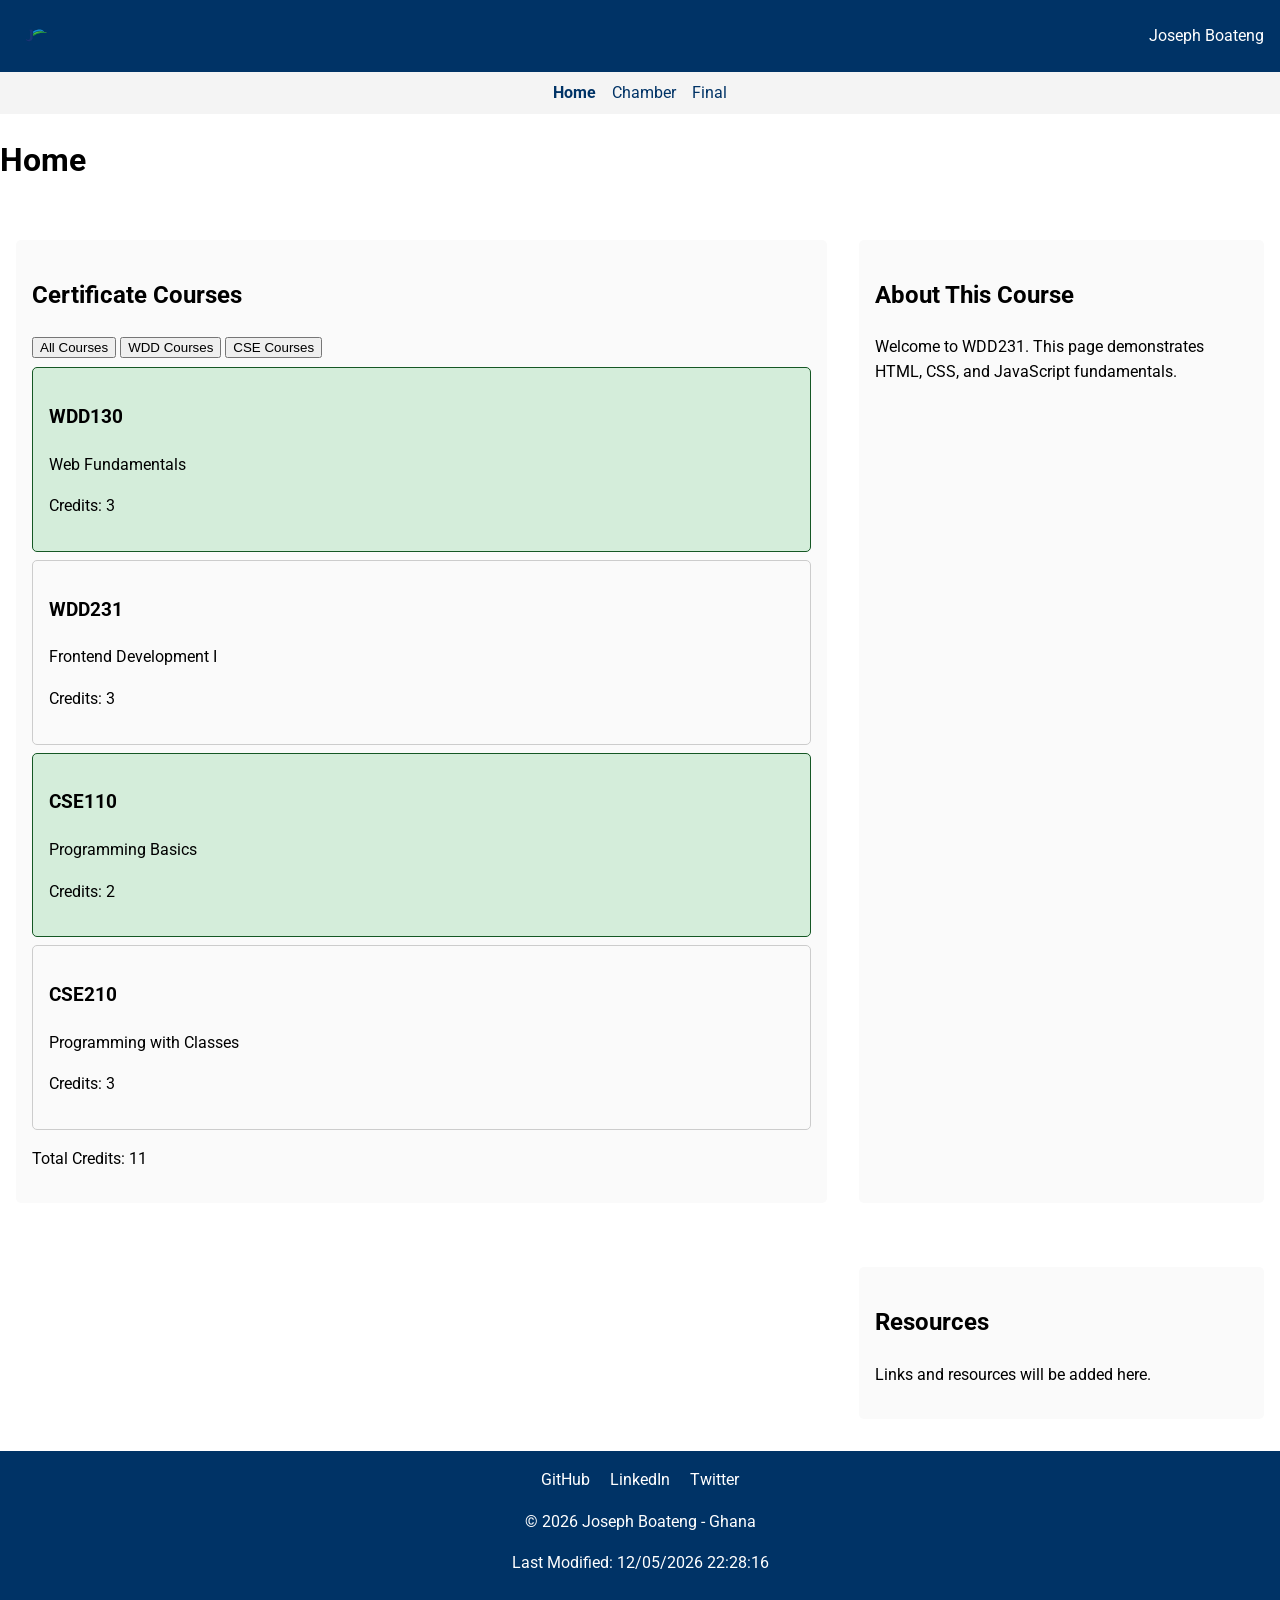
==== index.html @ 697d97e3 "week1" ====
<!DOCTYPE html>
<html lang="en">
<head>
  <meta charset="UTF-8">
  <meta name="description" content="Course Home Page for WDD231">
  <meta name="author" content="Joe">
  <meta name="viewport" content="width=device-width, initial-scale=1.0">
  <title>WDD231 Course Home Page</title>
  <link rel="stylesheet" href="styles/normalize.css">
  <link rel="stylesheet" href="styles/small.css">
  <link rel="stylesheet" href="styles/large.css">
  <link href="https://fonts.googleapis.com/css2?family=Roboto&display=swap" rel="stylesheet">
  <script src="scripts/navigation.js" defer></script>
  <script src="scripts/date.js" defer></script>
  <script src="scripts/course.js" defer></script>
</head>
<body>
  <header>
    <img src="images/logo.svg" alt="Site Logo" class="logo">
    <span class="site-name">Joseph Boateng</span>
    <button id="menu" aria-label="Menu">&#9776;</button>
  </header>

  <nav>
    <ul id="navLinks">
      <li><a href="index.html" class="active">Home</a></li>
      <li><a href="#">Chamber</a></li>
      <li><a href="#">Final</a></li>
    </ul>
  </nav>

  <main>
    <h1>Home</h1>
    <div class="grid-layout">
      <section class="courses">
        <h2>Certificate Courses</h2>
        <div id="courseButtons">
          <button id="allBtn">All Courses</button>
          <button id="wddBtn">WDD Courses</button>
          <button id="cseBtn">CSE Courses</button>
        </div>
        <div id="courses"></div>
        <p>Total Credits: <span id="totalCredits"></span></p>
      </section>

      <section class="about">
        <h2>About This Course</h2>
        <p>Welcome to WDD231. This page demonstrates HTML, CSS, and JavaScript fundamentals.</p>
      </section>

      <section class="resources">
        <h2>Resources</h2>
        <p>Links and resources will be added here.</p>
      </section>
    </div>
  </main>

  <footer>
    <div class="social">
      <a href="https://github.com/teaspoon31">GitHub</a>
      <a href="https://linkedin.com/in/joseph-boateng">LinkedIn</a>
      <a href="#">Twitter</a>
    </div>
    <p>&copy; <span id="year"></span> Joseph Boateng - Ghana</p>
    <p id="lastModified"></p>
  </footer>
</body>
</html>
---- styles/small.css ----
body {
  font-family: 'Roboto', sans-serif;
  margin: 0;
  padding: 0;
  line-height: 1.6;
}

header {
  display: flex;
  justify-content: space-between;
  align-items: center;
  padding: 1rem;
  background: #003366;
  color: white;
}

.logo {
  height: 40px;
}

nav ul {
  list-style: none;
  padding: 0;
  margin: 0;
  display: none;
  flex-direction: column;
  background: #f4f4f4;
}

nav ul li {
  margin: 0.5rem 0;
}

nav ul li a {
  text-decoration: none;
  color: #003366;
}

nav ul li a.active {
  font-weight: bold;
}

#menu {
  font-size: 1.5rem;
  background: none;
  border: none;
  color: white;
}

.grid-layout {
  display: block;
  padding: 1rem;
}

section {
  margin: 1rem 0;
  padding: 1rem;
  background: #fafafa;
  border-radius: 5px;
}

.course {
  border: 1px solid #ccc;
  padding: 1rem;
  margin: 0.5rem 0;
  border-radius: 5px;
}

.course.completed {
  background-color: #d4edda;
  border-color: #155724;
}

footer {
  background: #003366;
  color: white;
  text-align: center;
  padding: 1rem;
}

footer .social a {
  margin: 0 0.5rem;
  color: white;
  text-decoration: none;
}
---- styles/large.css ----
@media (min-width: 768px) {
  nav ul {
    display: flex;
    flex-direction: row;
    justify-content: center;
    gap: 1rem;
  }

  #menu {
    display: none;
  }

  .grid-layout {
    display: grid;
    grid-template-columns: 2fr 1fr;
    gap: 2rem;
  }

  .courses {
    grid-column: 1;
  }

  .about, .resources {
    grid-column: 2;
  }

  section {
    background: #fafafa;
    padding: 1rem;
    border-radius: 5px;
  }
}
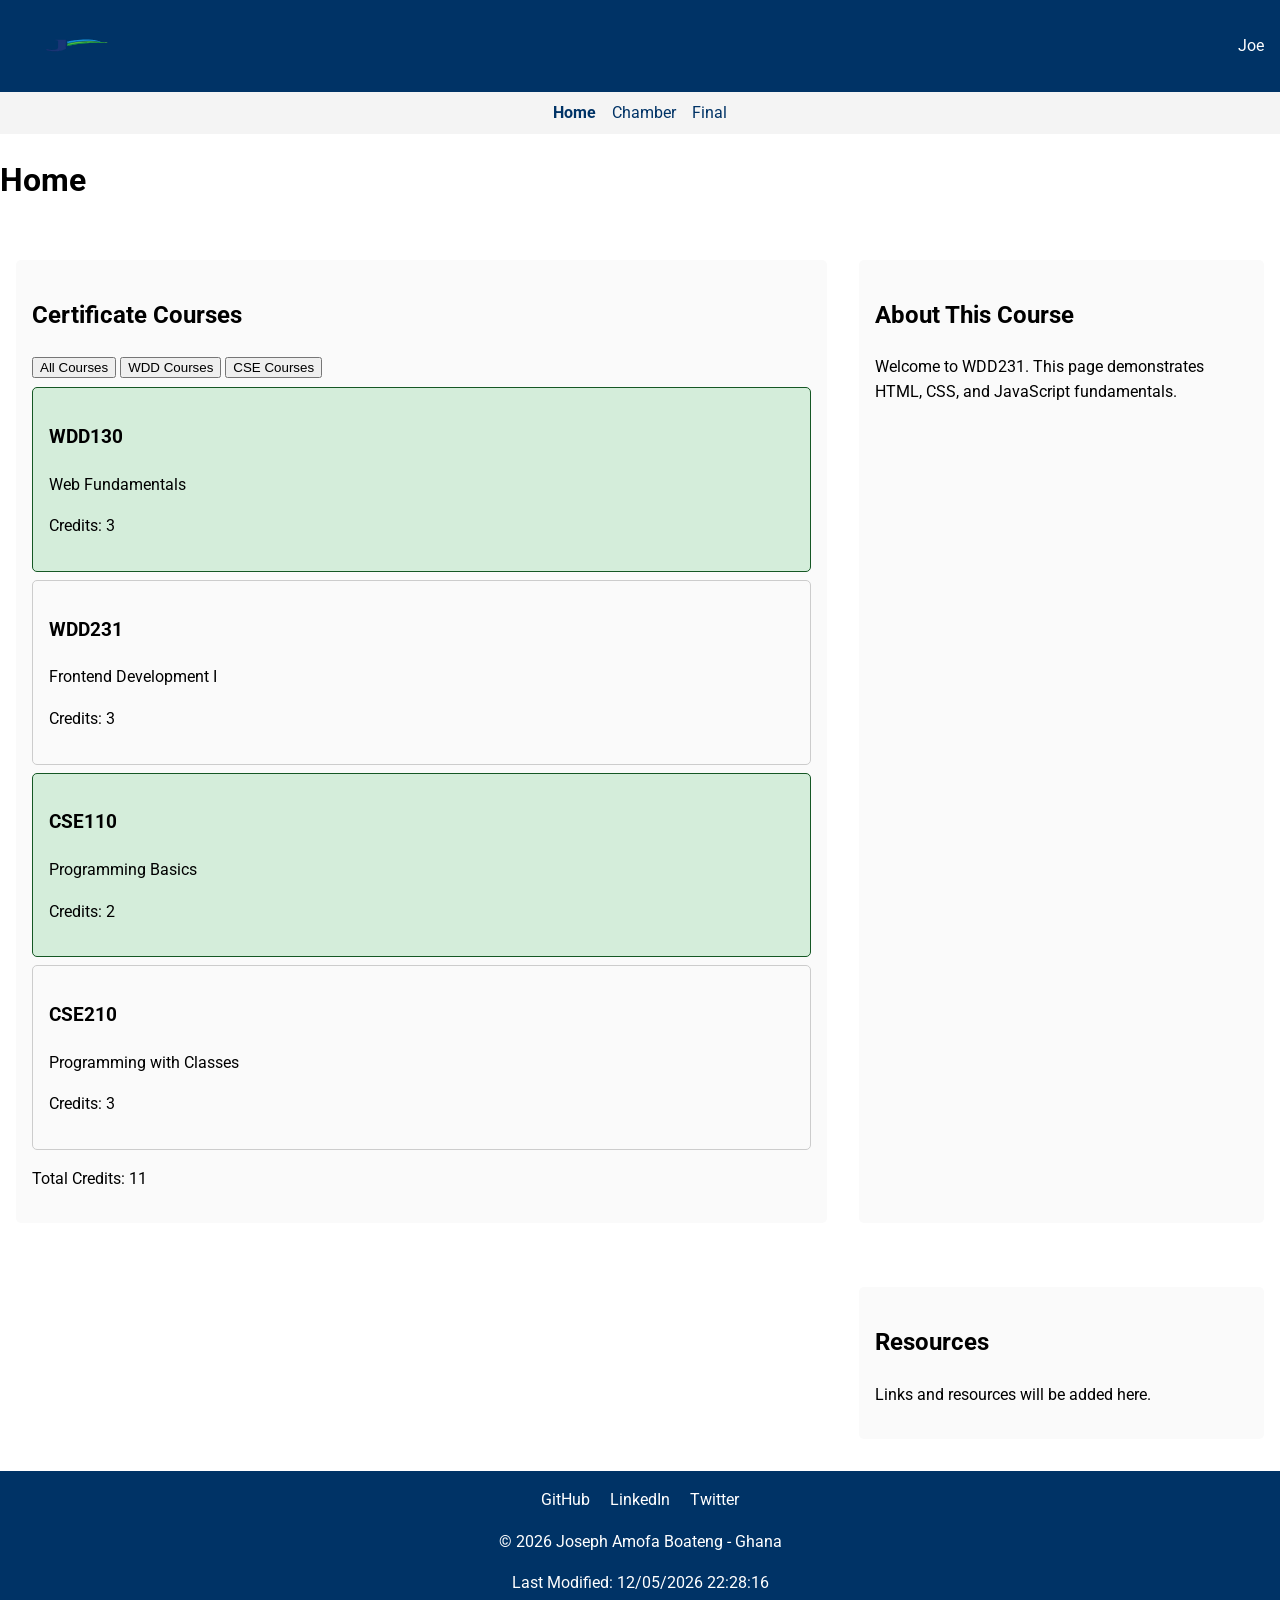
==== commit d6fc7598: "week1" ====
--- a/index.html
+++ b/index.html
@@ -3,7 +3,7 @@
 <head>
   <meta charset="UTF-8">
   <meta name="description" content="Course Home Page for WDD231">
-  <meta name="author" content="Joe">
+  <meta name="author" content="Joseph Amofa Boateng">
   <meta name="viewport" content="width=device-width, initial-scale=1.0">
   <title>WDD231 Course Home Page</title>
   <link rel="stylesheet" href="styles/normalize.css">
@@ -16,8 +16,8 @@
 </head>
 <body>
   <header>
-    <img src="images/logo.svg" alt="Site Logo" class="logo">
-    <span class="site-name">Joseph Boateng</span>
+    <img src="images/logo.svg" alt="Site Logo" width="120" height="40" class="logo">
+    <span class="site-name">Joe</span>
     <button id="menu" aria-label="Menu">&#9776;</button>
   </header>
 
@@ -58,10 +58,10 @@
   <footer>
     <div class="social">
       <a href="https://github.com/teaspoon31">GitHub</a>
-      <a href="https://linkedin.com/in/joseph-boateng">LinkedIn</a>
+      <a href="https://linkedin.com/in/joseph-amofa-boateng">LinkedIn</a>
       <a href="#">Twitter</a>
     </div>
-    <p>&copy; <span id="year"></span> Joseph Boateng - Ghana</p>
+    <p>&copy; <span id="year"></span> Joseph Amofa Boateng - Ghana</p>
     <p id="lastModified"></p>
   </footer>
 </body>
--- a/styles/small.css
+++ b/styles/small.css
@@ -12,6 +12,7 @@
   padding: 1rem;
   background: #003366;
   color: white;
+  min-height: 60px; /* reserves header space */
 }
 
 .logo {
@@ -25,6 +26,10 @@
   display: none;
   flex-direction: column;
   background: #f4f4f4;
+  position: absolute; /* overlay instead of pushing content */
+  top: 60px;
+  left: 0;
+  right: 0;
 }
 
 nav ul li {
@@ -64,6 +69,7 @@
   padding: 1rem;
   margin: 0.5rem 0;
   border-radius: 5px;
+  min-height: 120px; /* prevents popping taller */
 }
 
 .course.completed {
@@ -76,6 +82,7 @@
   color: white;
   text-align: center;
   padding: 1rem;
+  min-height: 60px; /* reserves footer space */
 }
 
 footer .social a {
--- a/styles/large.css
+++ b/styles/large.css
@@ -4,6 +4,7 @@
     flex-direction: row;
     justify-content: center;
     gap: 1rem;
+    position: static; /* normal flow on desktop */
   }
 
   #menu {
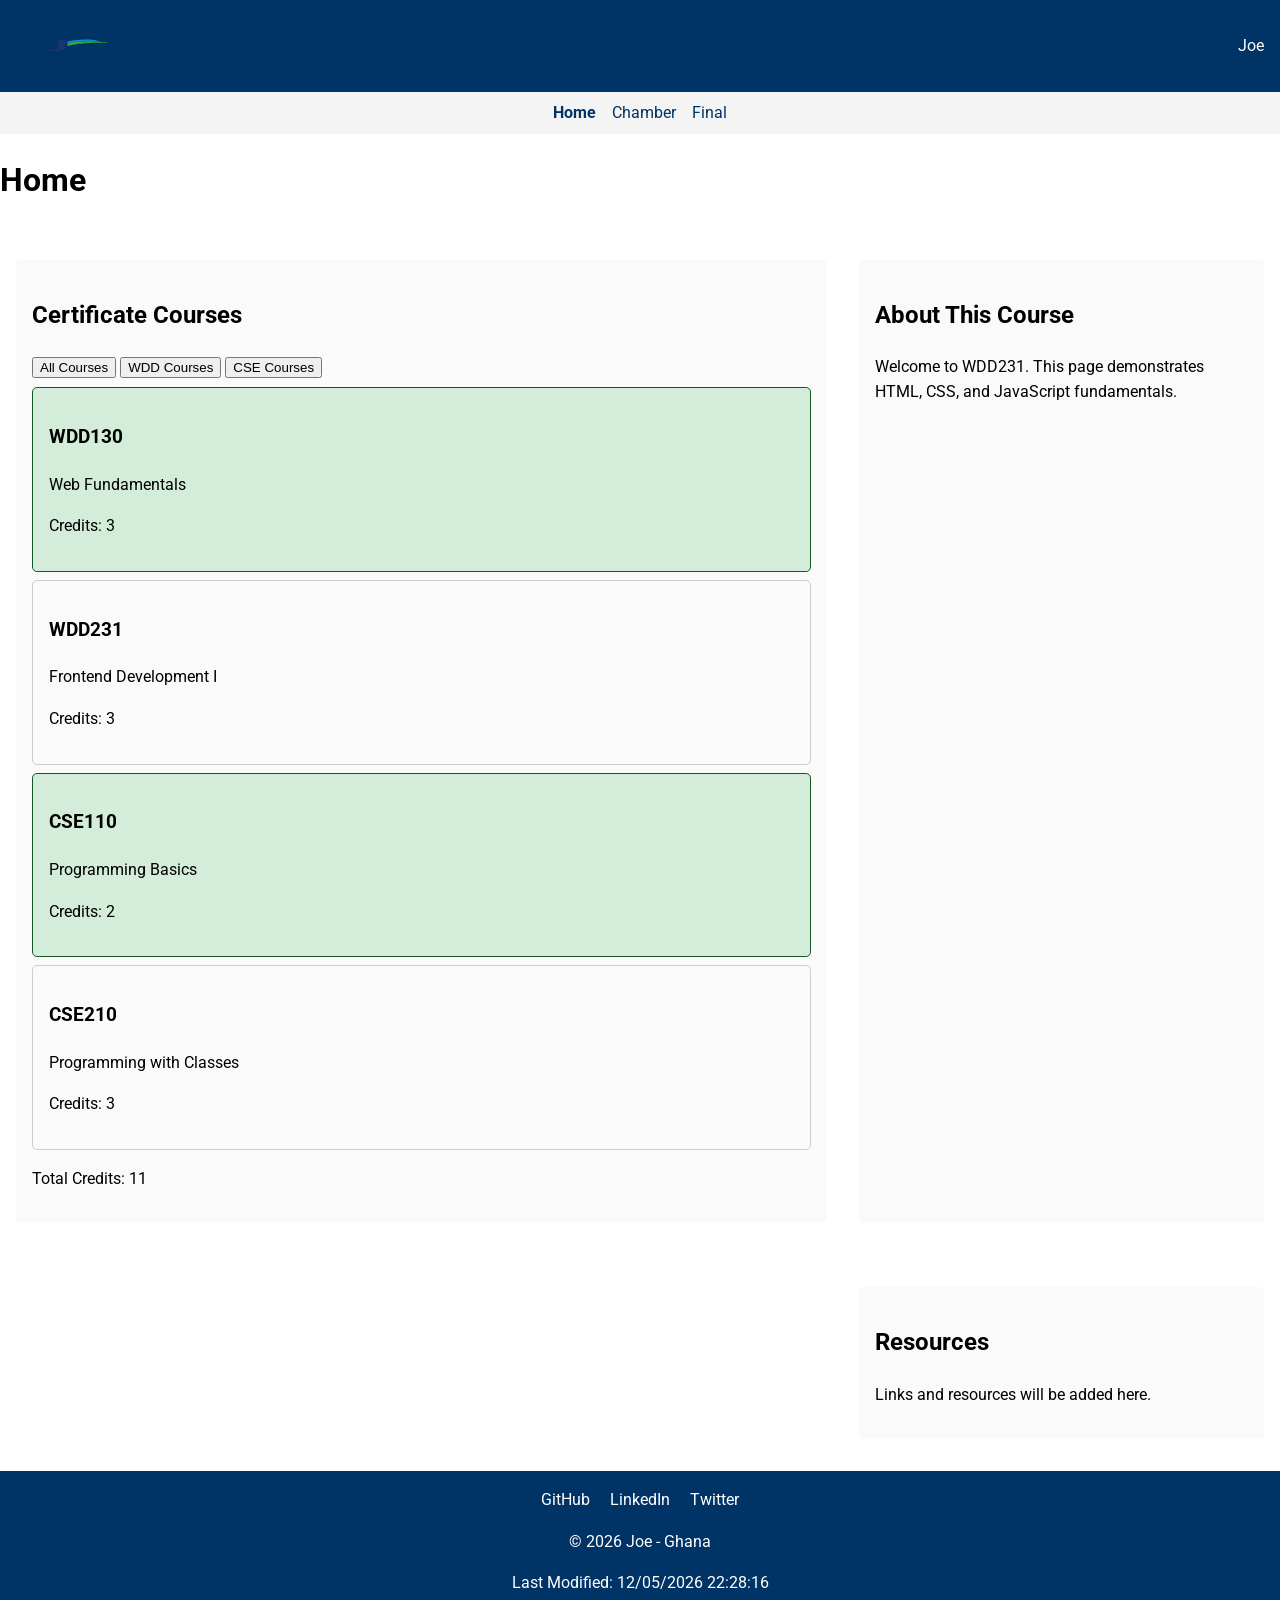
==== commit 1eb62a7c: "push" ====
--- a/index.html
+++ b/index.html
@@ -3,7 +3,7 @@
 <head>
   <meta charset="UTF-8">
   <meta name="description" content="Course Home Page for WDD231">
-  <meta name="author" content="Joseph Amofa Boateng">
+  <meta name="author" content="Joe">
   <meta name="viewport" content="width=device-width, initial-scale=1.0">
   <title>WDD231 Course Home Page</title>
   <link rel="stylesheet" href="styles/normalize.css">
@@ -57,11 +57,11 @@
 
   <footer>
     <div class="social">
-      <a href="https://github.com/teaspoon31">GitHub</a>
-      <a href="https://linkedin.com/in/joseph-amofa-boateng">LinkedIn</a>
+      <a href="https://github.com/yourgithubusername">GitHub</a>
+      <a href="https://linkedin.com/in/yourlinkedin">LinkedIn</a>
       <a href="#">Twitter</a>
     </div>
-    <p>&copy; <span id="year"></span> Joseph Amofa Boateng - Ghana</p>
+    <p>&copy; <span id="year"></span> Joe - Ghana</p>
     <p id="lastModified"></p>
   </footer>
 </body>
--- a/styles/small.css
+++ b/styles/small.css
@@ -12,7 +12,7 @@
   padding: 1rem;
   background: #003366;
   color: white;
-  min-height: 60px; /* reserves header space */
+  min-height: 60px; /* prevents CLS */
 }
 
 .logo {
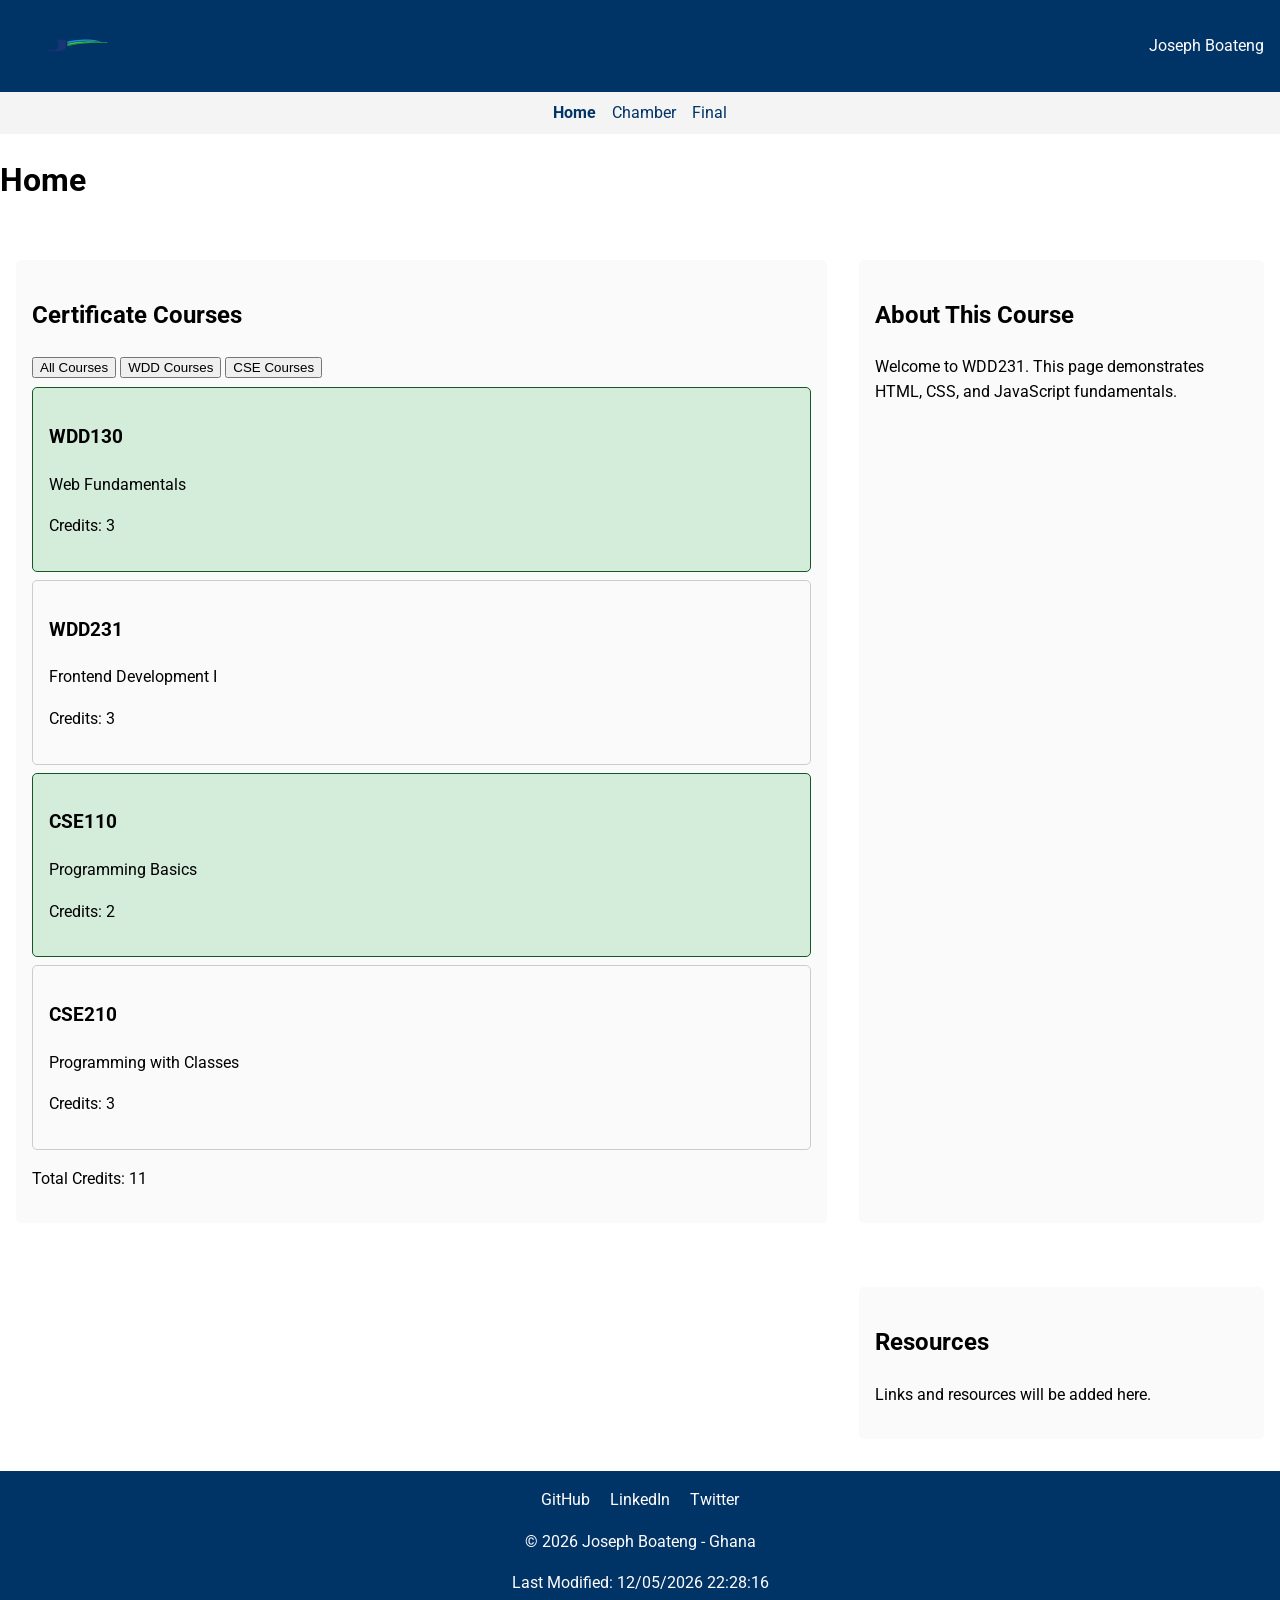
==== commit 6366e19f: "add" ====
--- a/index.html
+++ b/index.html
@@ -2,22 +2,25 @@
 <html lang="en">
 <head>
   <meta charset="UTF-8">
-  <meta name="description" content="Course Home Page for WDD231">
-  <meta name="author" content="Joe">
   <meta name="viewport" content="width=device-width, initial-scale=1.0">
   <title>WDD231 Course Home Page</title>
+  <meta name="description" content="WDD231 Course Home Page showcasing responsive design, dynamic course listings, filters, and JavaScript functionality for web development practice.">
+  <meta name="author" content="Joseph Boateng">
   <link rel="stylesheet" href="styles/normalize.css">
   <link rel="stylesheet" href="styles/small.css">
   <link rel="stylesheet" href="styles/large.css">
+  <link rel="preconnect" href="https://fonts.googleapis.com">
+  <link rel="preconnect" href="https://fonts.gstatic.com" crossorigin>
   <link href="https://fonts.googleapis.com/css2?family=Roboto&display=swap" rel="stylesheet">
   <script src="scripts/navigation.js" defer></script>
   <script src="scripts/date.js" defer></script>
   <script src="scripts/course.js" defer></script>
 </head>
+
 <body>
   <header>
     <img src="images/logo.svg" alt="Site Logo" width="120" height="40" class="logo">
-    <span class="site-name">Joe</span>
+    <span class="site-name">Joseph Boateng</span>
     <button id="menu" aria-label="Menu">&#9776;</button>
   </header>
 
@@ -57,11 +60,11 @@
 
   <footer>
     <div class="social">
-      <a href="https://github.com/yourgithubusername">GitHub</a>
-      <a href="https://linkedin.com/in/yourlinkedin">LinkedIn</a>
+      <a href="https://github.com/teaspoon31">GitHub</a>
+      <a href="https://linkedin.com/in/joseph-amofa-boateng">LinkedIn</a>
       <a href="#">Twitter</a>
     </div>
-    <p>&copy; <span id="year"></span> Joe - Ghana</p>
+    <p>&copy; <span id="year"></span> Joseph Boateng - Ghana</p>
     <p id="lastModified"></p>
   </footer>
 </body>
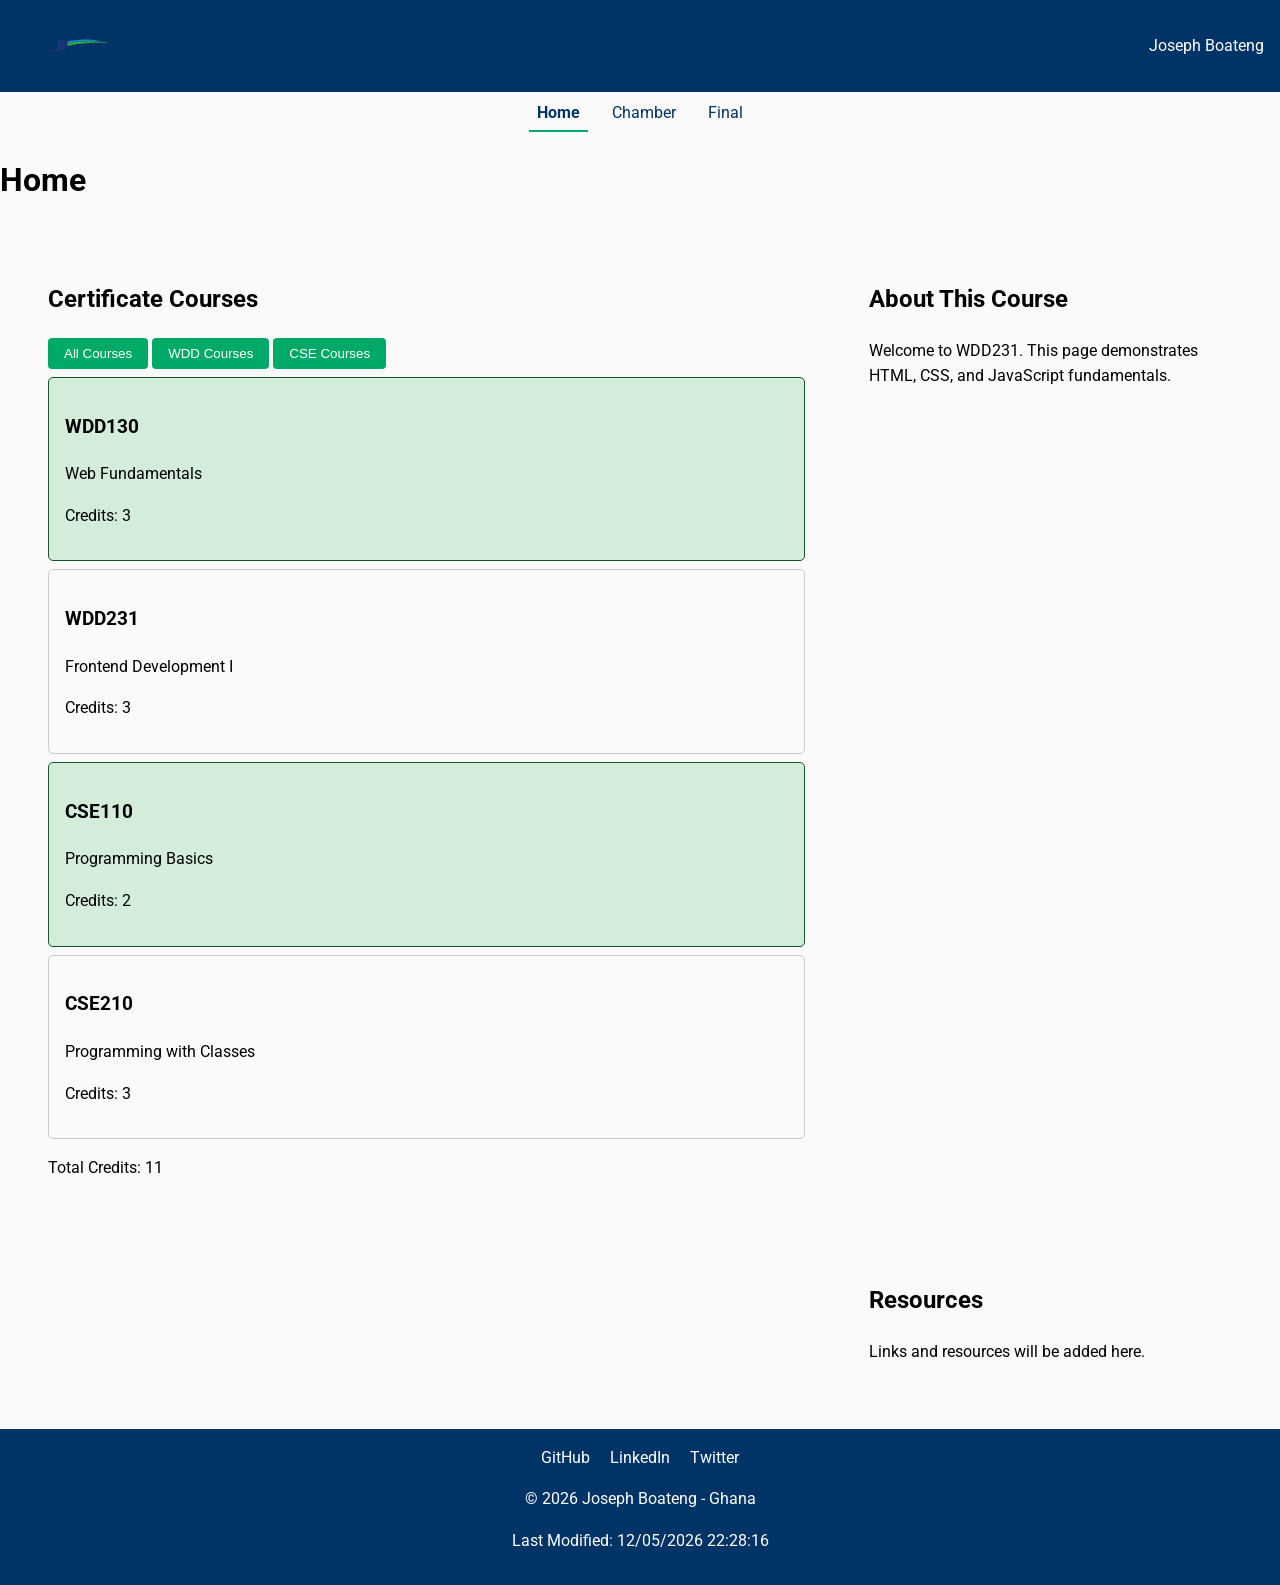
==== commit 4d28e9a6: "Directory" ====
--- a/index.html
+++ b/index.html
@@ -27,7 +27,7 @@
   <nav>
     <ul id="navLinks">
       <li><a href="index.html" class="active">Home</a></li>
-      <li><a href="#">Chamber</a></li>
+      <li><a href="chamber/index.html">Chamber</a></li>
       <li><a href="#">Final</a></li>
     </ul>
   </nav>
--- a/styles/small.css
+++ b/styles/small.css
@@ -1,17 +1,21 @@
+/* Base Typography */
 body {
   font-family: 'Roboto', sans-serif;
+  color: #000000;
+  background-color: #fafafa;
   margin: 0;
   padding: 0;
   line-height: 1.6;
 }
 
+/* Header */
 header {
+  background-color: #003366;
+  color: #ffffff;
   display: flex;
   justify-content: space-between;
   align-items: center;
   padding: 1rem;
-  background: #003366;
-  color: white;
   min-height: 60px; /* prevents CLS */
 }
 
@@ -19,13 +23,21 @@
   height: 40px;
 }
 
+/* Navigation */
+#menu {
+  font-size: 1.5rem;
+  background: none;
+  border: none;
+  color: white;
+}
+
 nav ul {
   list-style: none;
+  margin: 0;
   padding: 0;
-  margin: 0;
   display: none;
   flex-direction: column;
-  background: #f4f4f4;
+  background-color: #f4f4f4;
   position: absolute; /* overlay instead of pushing content */
   top: 60px;
   left: 0;
@@ -39,19 +51,15 @@
 nav ul li a {
   text-decoration: none;
   color: #003366;
+  padding: 0.5rem;
 }
 
 nav ul li a.active {
   font-weight: bold;
+  border-bottom: 2px solid #00AA66;
 }
 
-#menu {
-  font-size: 1.5rem;
-  background: none;
-  border: none;
-  color: white;
-}
-
+/* Layout */
 .grid-layout {
   display: block;
   padding: 1rem;
@@ -60,10 +68,11 @@
 section {
   margin: 1rem 0;
   padding: 1rem;
-  background: #fafafa;
+  background-color: #ffffff;
   border-radius: 5px;
 }
 
+/* Courses */
 .course {
   border: 1px solid #ccc;
   padding: 1rem;
@@ -77,9 +86,23 @@
   border-color: #155724;
 }
 
+/* Buttons */
+button {
+  background-color: #00AA66;
+  color: #ffffff;
+  border: none;
+  padding: 0.5rem 1rem;
+  border-radius: 4px;
+  cursor: pointer;
+}
+button:hover {
+  background-color: #00884d;
+}
+
+/* Footer */
 footer {
-  background: #003366;
-  color: white;
+  background-color: #003366;
+  color: #ffffff;
   text-align: center;
   padding: 1rem;
   min-height: 60px; /* reserves footer space */
@@ -90,3 +113,27 @@
   color: white;
   text-decoration: none;
 }
+
+/* Gallery */
+.gallery {
+  display: grid;
+  grid-template-columns: 1fr;
+  gap: 1rem;
+}
+
+.gallery img {
+  width: 100%;
+  border-radius: 5px;
+}
+
+.gallery figcaption {
+  text-align: center;
+  font-size: 0.9rem;
+  color: #003366;
+}
+
+/* Join Form Confirmation */
+#confirmation {
+  margin-top: 1rem;
+  font-size: 1rem;
+}
--- a/styles/large.css
+++ b/styles/large.css
@@ -1,20 +1,24 @@
 @media (min-width: 768px) {
+  /* Navigation */
   nav ul {
     display: flex;
     flex-direction: row;
     justify-content: center;
     gap: 1rem;
     position: static; /* normal flow on desktop */
+    background: none;
   }
 
   #menu {
-    display: none;
+    display: none; /* hide hamburger on desktop */
   }
 
+  /* Layout */
   .grid-layout {
     display: grid;
     grid-template-columns: 2fr 1fr;
     gap: 2rem;
+    margin: 1rem;
   }
 
   .courses {
@@ -26,8 +30,14 @@
   }
 
   section {
+    margin: 0;
     background: #fafafa;
     padding: 1rem;
     border-radius: 5px;
   }
+
+  /* Gallery */
+  .gallery {
+    grid-template-columns: repeat(2, 1fr);
+  }
 }
